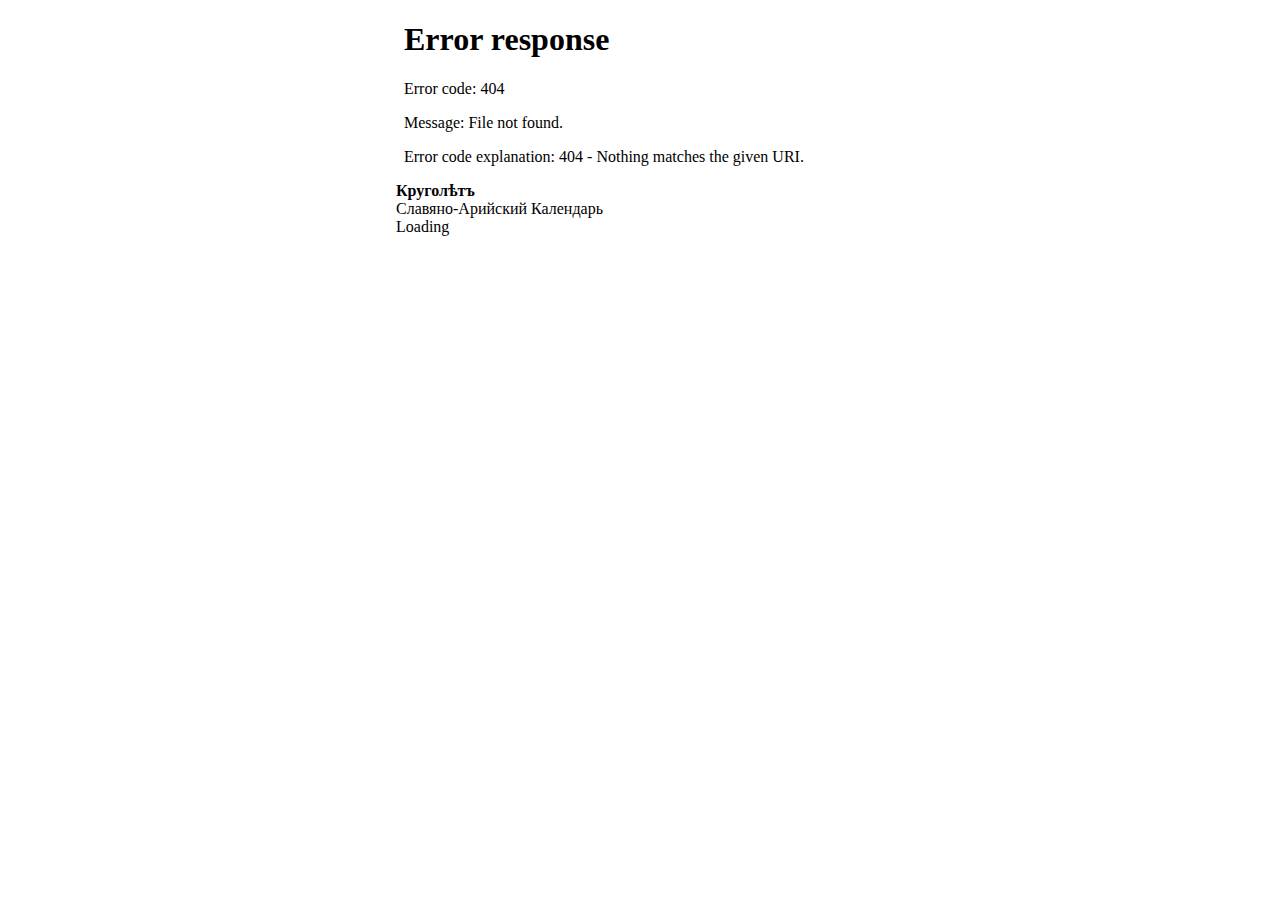
==== iClock.html @ 9938b58a "aaa" ====
<!DOCTYPE html>
<!-- links -->

<link rel="stylesheet" href="./style2.css">

<iframe style="
      
        padding-left: 0;
        padding-right: 0;
        margin-left: auto;
        margin-right: auto;
        display: block;

border: 0;
width: 378pt; 
height: 378pt;
" 
src="Krugolet.html" seamless>

</iframe>
---- style2.css ----
/* * {
  border: 1px solid #ee9999;
} */
video{

  border-radius: 10px
}

iframe{

  border-radius: 10px
}

img{

  border-radius: 10px
}

h1{
  color: rgb(26, 81, 103)
}

h2{
  color: rgb(26, 81, 103)
}

h3{
  color: rgb(26, 81, 103)
}

h4{
  color: rgb(26, 81, 103)
}

p {
  color: rgb(26, 81, 103)
}


html {
  min-height: 100%
}


body {

  text-shadow: rgb(126, 255, 233) 0.0em 0.2em 0.1em;
  margin: 0;
  font-family: Helvetica;
}

a:hover {
  color: rgb(255, 129, 97);
  
}

a {

margin: 5px;

}



.square {
  width: 100px;
  height: 100px;
  background-color: #ff937e00;
  transition: all 1s 0s;
}

.toggle-down {
  transform: rotate(0deg);
  cursor: pointer;
}


.toggle-up {
  transform: rotate(360deg);
}


a.current {
  color: rgb(255, 255, 255);
  text-decoration: none;

  text-shadow: rgb(0, 255, 208) 0.0em 0.0em 0.1em;

  cursor: default;
}

/* a.current::before {
  content: '>'; 
  margin-right: 5px; 
  text-decoration: none;
} */


.bandcamp {
position: relative;
flex-basis: 50%;
display: flex;
align-items: center;

}



#canvas {
  position: absolute;
  top: 23%;

  left: 0;
  width: 100%;
  height: 60%;
  border: 2px solid #ccc;
}
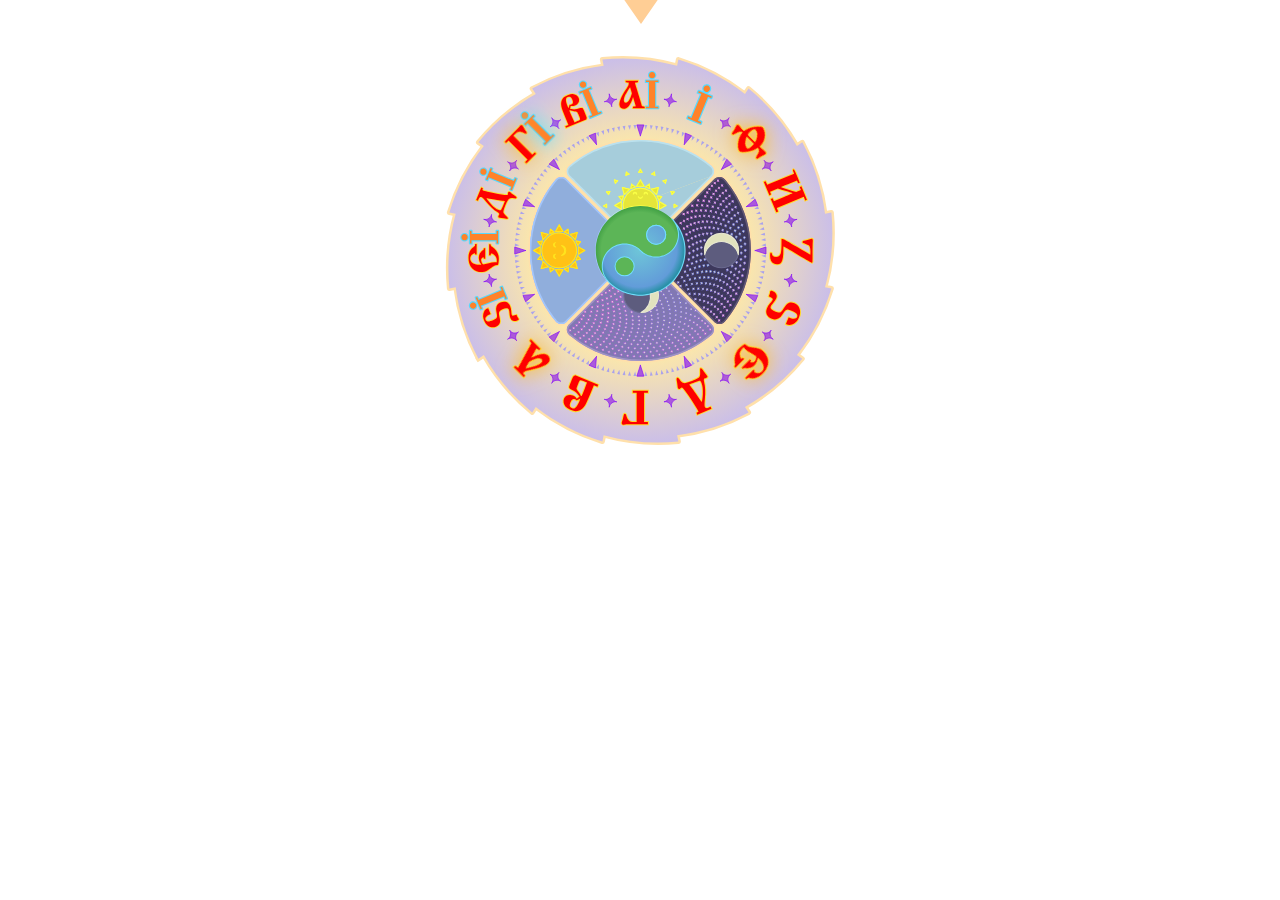
==== commit d3741bbc: "Круголетик!" ====
--- a/iClock.html
+++ b/iClock.html
@@ -12,10 +12,10 @@
         display: block;
 
 border: 0;
-width: 378pt; 
-height: 378pt;
+width: 500pt; 
+height: 500pt;
 " 
-src="Krugolet.html" seamless>
+src="./Clock.html" seamless>
 
 </iframe>
 
@@ -23,3 +23,4 @@
 
 
 
+
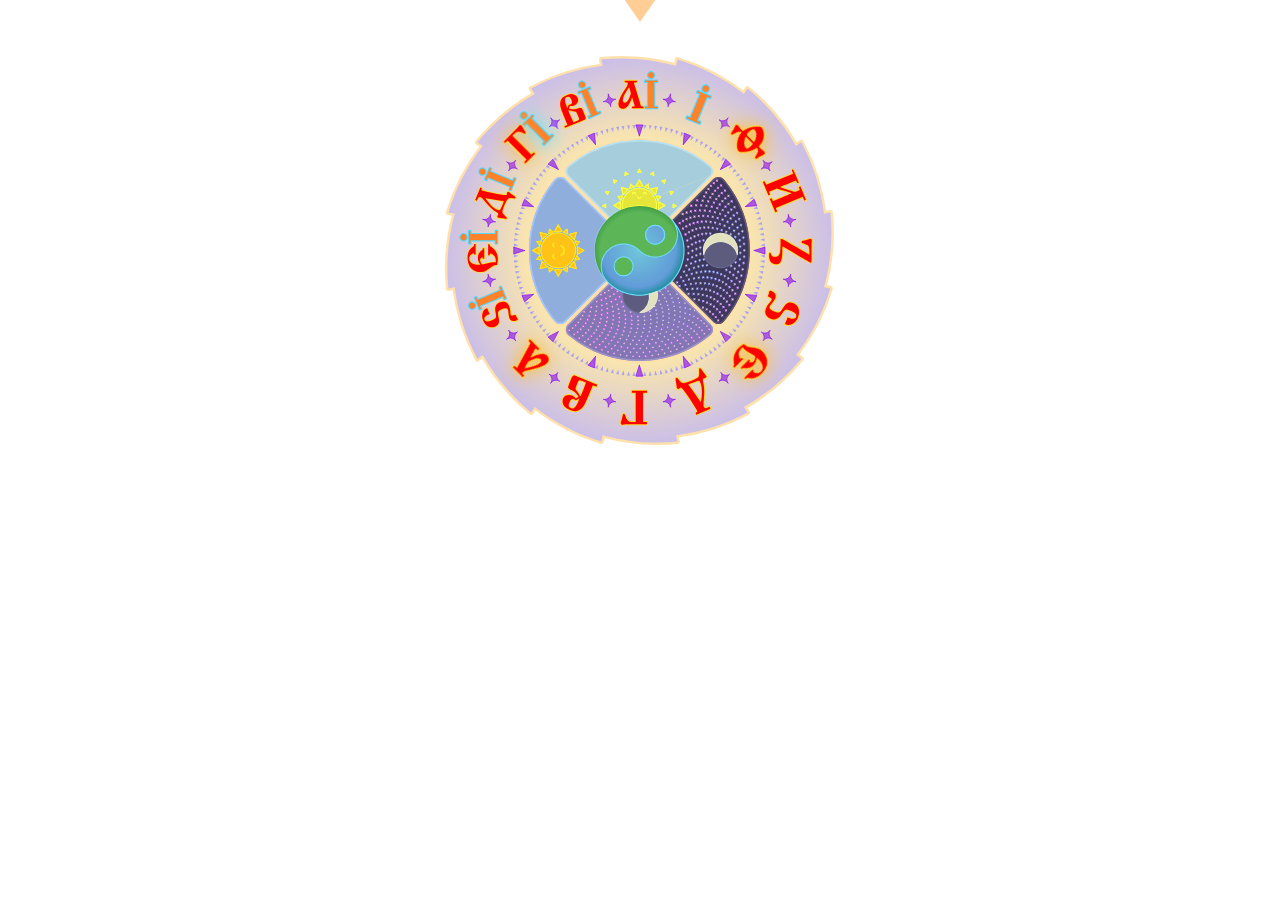
==== commit ca4f2be8: "Галерея" ====
--- a/iClock.html
+++ b/iClock.html
@@ -2,6 +2,12 @@
 <!-- links -->
 
 <link rel="stylesheet" href="./style2.css">
+
+
+
+
+
+
 
 <iframe style="
       
@@ -12,8 +18,8 @@
         display: block;
 
 border: 0;
-width: 500pt; 
-height: 500pt;
+width:  400pt; 
+height: 400pt;
 " 
 src="./Clock.html" seamless>
 
@@ -22,5 +28,3 @@
 
 
 
-
-
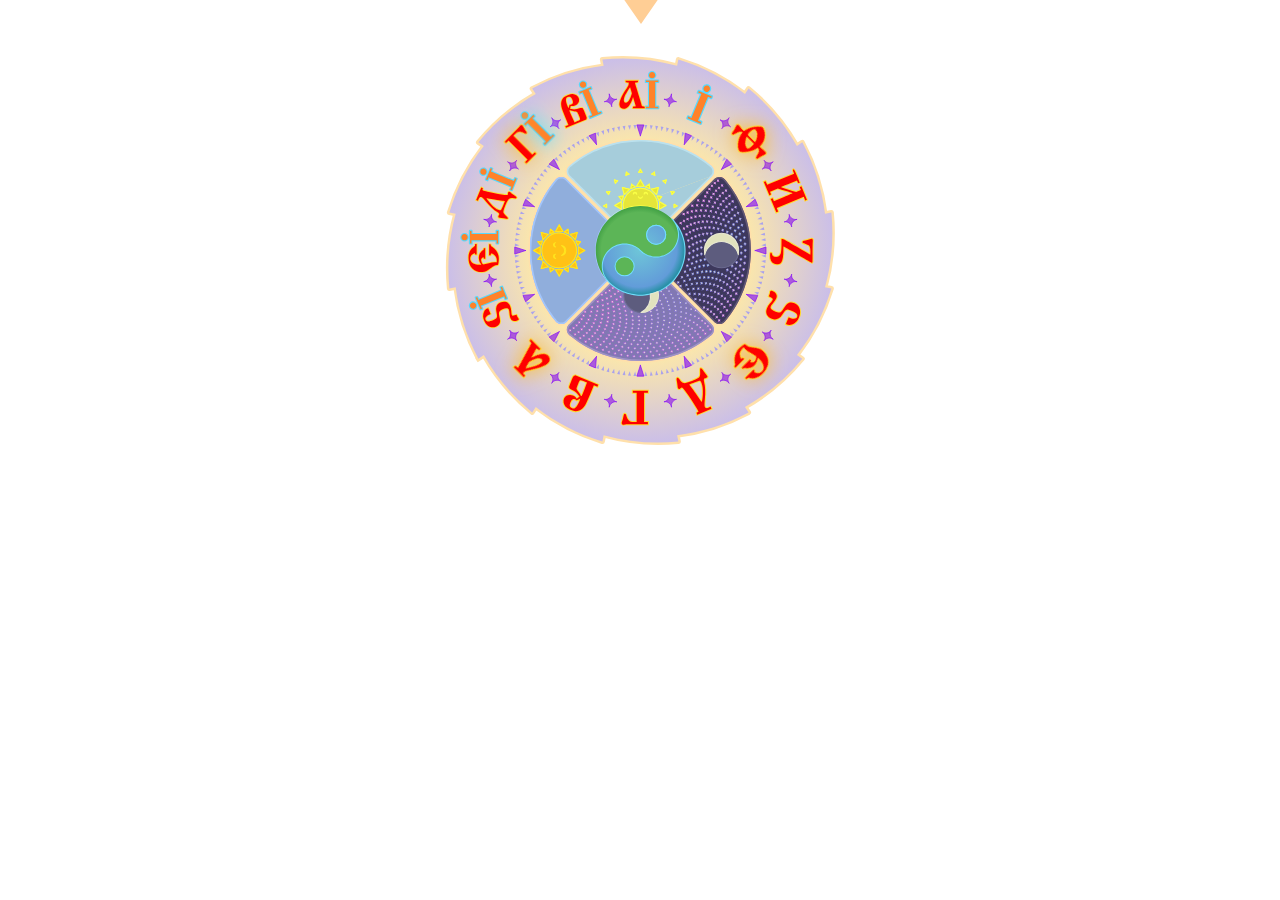
==== commit fa423a93: "500" ====
--- a/iClock.html
+++ b/iClock.html
@@ -18,8 +18,8 @@
         display: block;
 
 border: 0;
-width:  400pt; 
-height: 400pt;
+width:  500pt; 
+height: 500pt;
 " 
 src="./Clock.html" seamless>
 
--- a/style2.css
+++ b/style2.css
@@ -11,7 +11,9 @@
   border-radius: 10px
 }
 
-img{
+
+
+img:not([src*=".svg"]) {
 
   border-radius: 10px
 }
@@ -41,12 +43,18 @@
   min-height: 100%
 }
 
-
+@font-face { 
+  
+  font-family: Buka; 
+  src: url('t3o.ttf') 
+  format("truetype"); 
+  } 
+  
 body {
-
-  text-shadow: rgb(126, 255, 233) 0.0em 0.2em 0.1em;
+/* 
+  text-shadow: rgb(126, 255, 233) 0.0em 0.2em 0.1em; */
   margin: 0;
-  font-family: Helvetica;
+  font-family: Buka;
 }
 
 a:hover {
